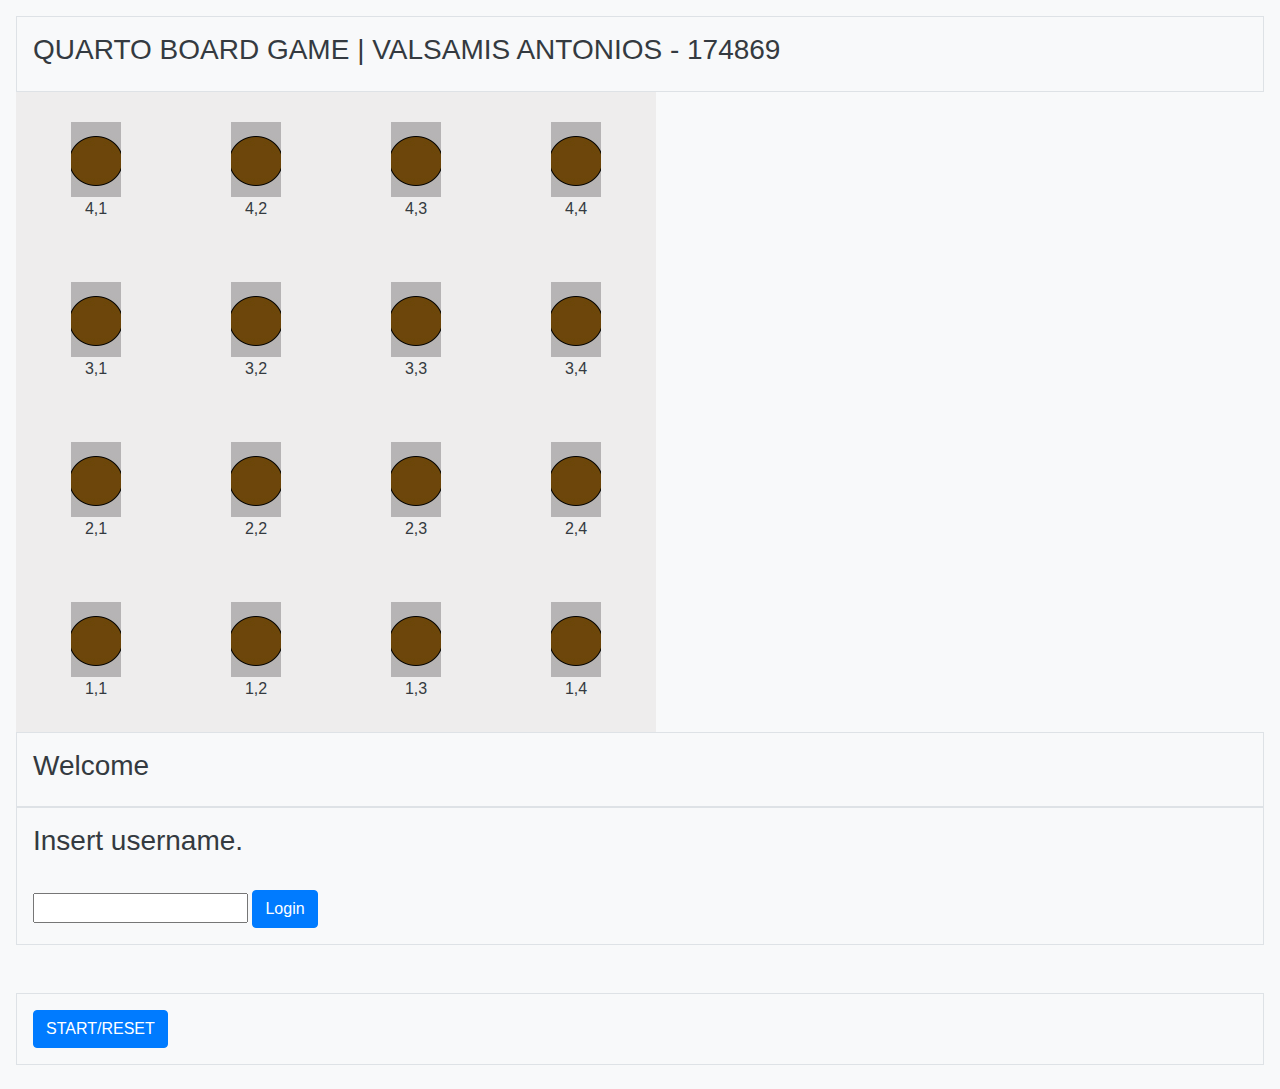
==== index.html @ 581bb353 "minor bug fixes" ====
<!doctype html>
<html lang="en">

<head>

    <meta charset="utf-8">
    <meta name="viewport" content="width=device-width, initial-scale=1, shrink-to-fit=no">
    <meta name="description" content="">
    <meta name="author" content="">
    <title>Quarto</title>
    <script src="https://code.jquery.com/jquery-3.5.1.min.js"></script>
    <link href="bootstrap/css/bootstrap.min.css" rel="stylesheet">
    <link rel="stylesheet" href="css/quarto.css">
    <script src="bootstrap/js/bootstrap.min.js"></script>
    <script src="js/quarto.js"></script>

</head>

<body class="p-3 mb-2 bg-light text-dark"" >
    <div class=" p-3 border bg-light">
    <h3>QUARTO BOARD GAME | VALSAMIS ANTONIOS - 174869</h3>
    </div>
    <div id="quarto_board"></div>
    <div class="p-3 border bg-light" id="player_info">
        <h3>Welcome</h3>
    </div>

    <div class="p-3 border bg-light" id="game_login_input">
        <h3>Insert username.</h3><br>
        <input id='username'>
        <button id='quatro_login' class='btn btn-primary'>Login</button><br>
    </div>

    <div class="p-3 border bg-light" id="piece_selector_input">
        <h3>Select piece for your opponent.</h3><br>
        <select id='piece_selector'>
            <option value="">---Choose piece---</option>
        </select>
        <button id='piece_selected' class='btn btn-primary'>Select</button>
        <div id="piece_images"></div>
    </div>
    <br>
    <div class="p-3 border bg-light" id="piece_coordinates_input">
        <h3>Choose your piece placement</h3><br>
        <div id="curent_piece_img"></div>
        <input id='piece_coordinates'>
        <button id='place_piece' class='btn btn-primary'>Select</button>

    </div>

    <div class="p-3 border bg-light" id="waiting">
        <h3>Wait for your turn...</h3>
    </div>

    <div class="p-3 border bg-light" id="winner">
        <img src="images/victory.jpg">
    </div>

    <div class="p-3 border bg-light" id="loser">
        <img src="images/defeat.jpg">
    </div>

    <div class="p-3 border bg-light" id="draw">
        <img src="images/draw.jpg">
    </div>

    <br>
    <div class="p-3 border bg-light" id="start_reset_game">
        <button id='quarto_reset' class='btn btn-primary'>START/RESET</button><br>
    </div>
</body>

</html>
---- css/quarto.css ----
#main_title {
        
    text-align: center;
}

.left_panel {
width: 25%;
float: left;

}

.middle_panel {
width: 50%;
float: left;
margin-left: 2%;
margin-right: 2%;
}

.right_panel {
width:21%;
float: right;
}

#quarto_table td {
  width: 10em; 
  height:10em;
  text-align:center;
  background-color: rgb(238, 237, 237);
}
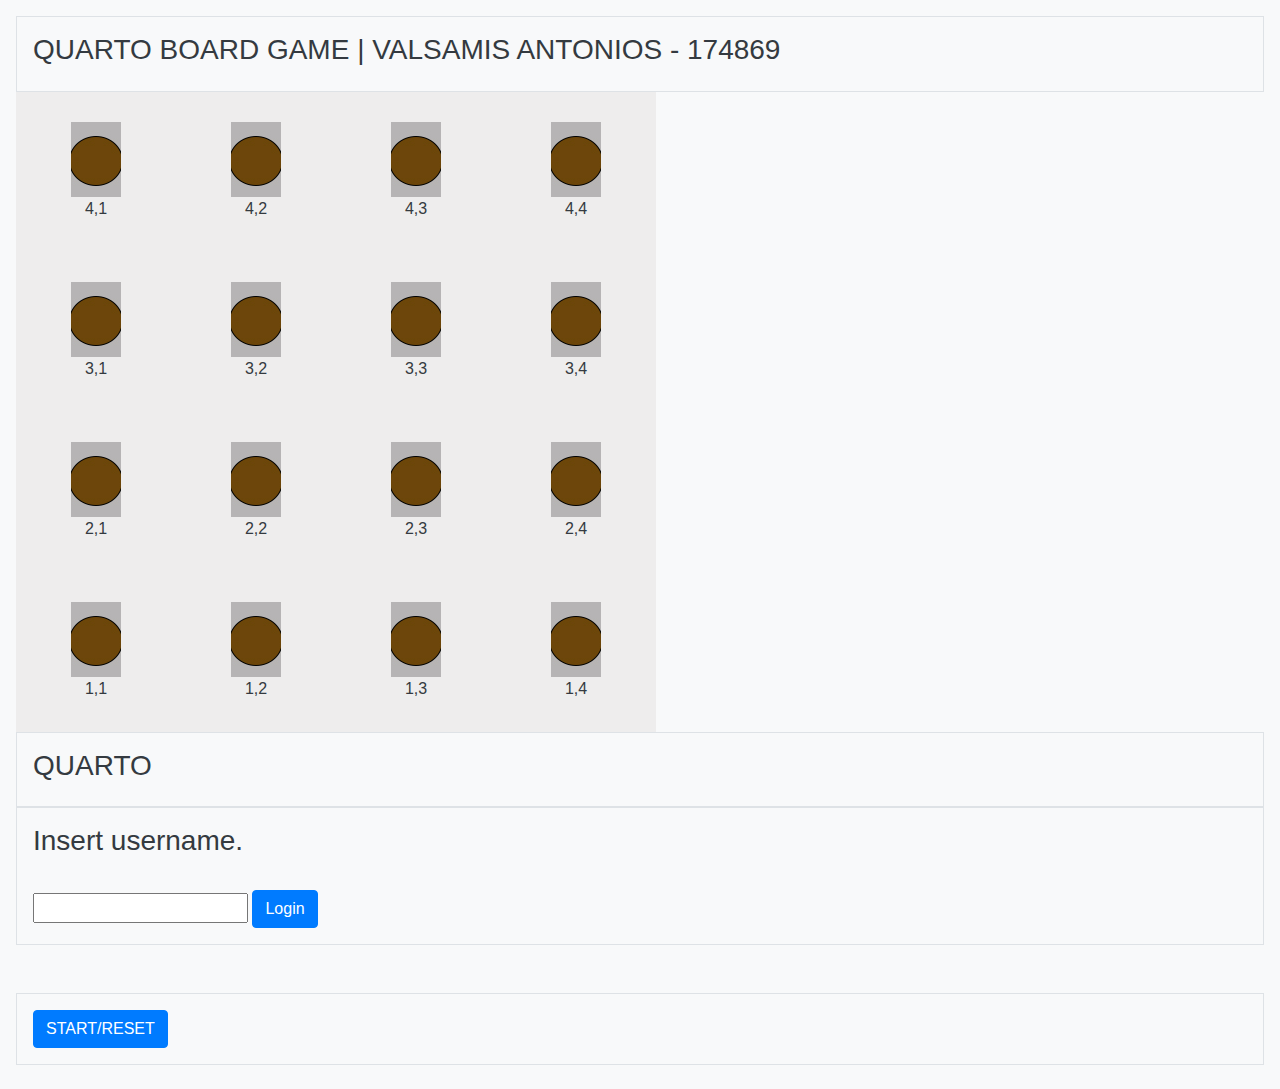
==== commit c13843ff: "bug fixes" ====
--- a/index.html
+++ b/index.html
@@ -22,7 +22,7 @@
     </div>
     <div id="quarto_board"></div>
     <div class="p-3 border bg-light" id="player_info">
-        <h3>Welcome</h3>
+        <h3>QUARTO</h3>
     </div>
 
     <div class="p-3 border bg-light" id="game_login_input">
@@ -66,7 +66,7 @@
 
     <br>
     <div class="p-3 border bg-light" id="start_reset_game">
-        <button id='quarto_reset' class='btn btn-primary'>START/RESET</button><br>
+        <button id='quatro_reset' class='btn btn-primary'>START/RESET</button><br>
     </div>
 </body>
 
